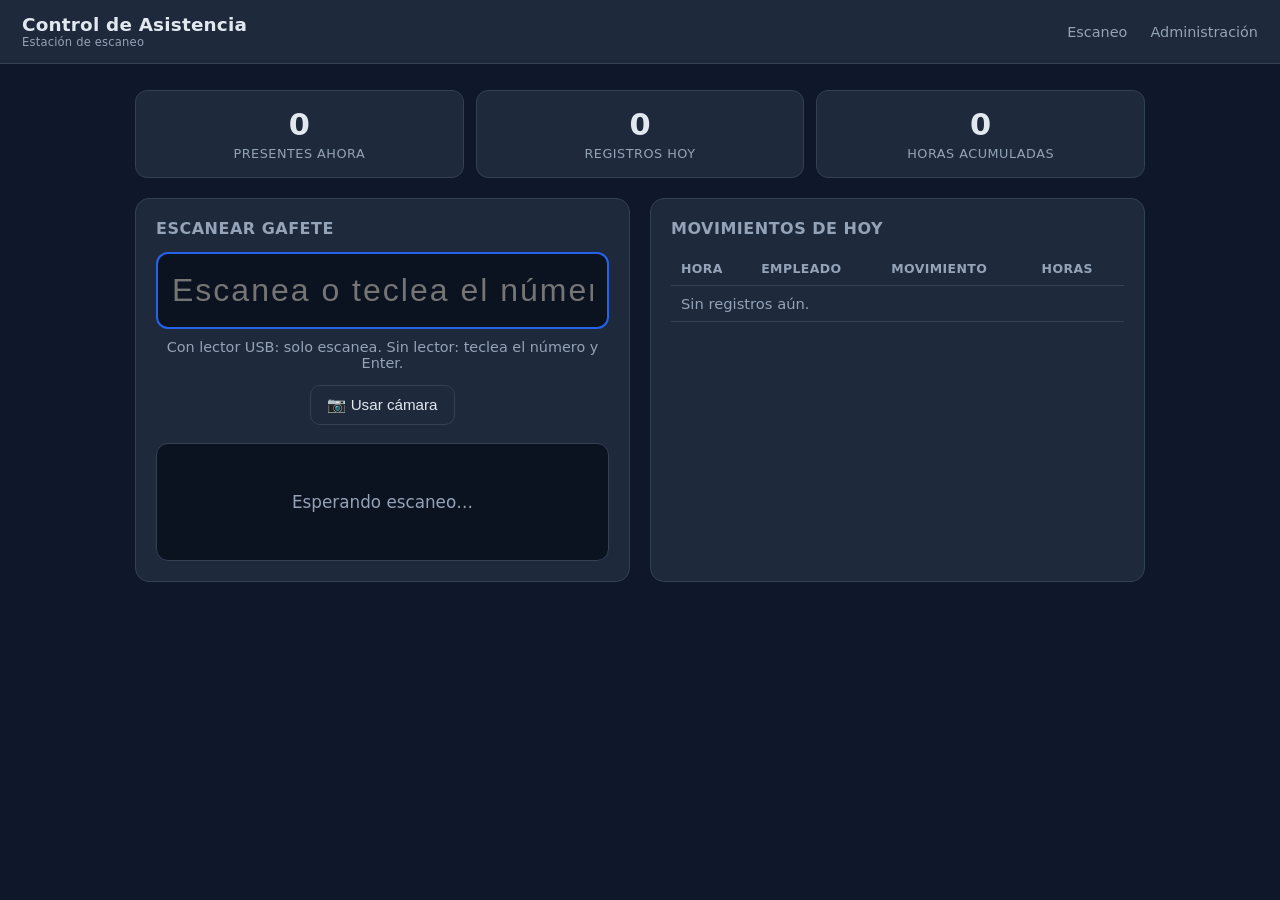
==== static/index.html @ b60ad9a4 "feat: demo control de asistencia por codigo de barras (USB + camara)" ====
<!doctype html>
<html lang="es">
<head>
  <meta charset="utf-8" />
  <meta name="viewport" content="width=device-width, initial-scale=1, maximum-scale=1" />
  <title>Estación de asistencia</title>
  <link rel="stylesheet" href="/static/styles.css" />
</head>
<body>
  <header class="topbar">
    <div class="brand" id="brand">Control de Asistencia<small>Estación de escaneo</small></div>
    <nav>
      <a href="/">Escaneo</a>
      <a href="/admin">Administración</a>
    </nav>
  </header>

  <div class="wrap">
    <div class="stats">
      <div class="stat"><div class="num" id="st-presentes">0</div><div class="lbl">Presentes ahora</div></div>
      <div class="stat"><div class="num" id="st-registros">0</div><div class="lbl">Registros hoy</div></div>
      <div class="stat"><div class="num" id="st-horas">0</div><div class="lbl">Horas acumuladas</div></div>
    </div>

    <div class="grid">
      <div class="card">
        <h2>Escanear gafete</h2>
        <input id="scan" class="scan-input" autocomplete="off" inputmode="numeric"
               placeholder="Escanea o teclea el número" />
        <div class="hint">Con lector USB: solo escanea. Sin lector: teclea el número y Enter.</div>

        <div class="row center" style="margin-top:14px">
          <button class="btn ghost" id="cam-toggle">📷 Usar cámara</button>
        </div>
        <div id="reader"></div>

        <div class="feedback" id="feedback">
          <div class="idle">Esperando escaneo…</div>
        </div>
      </div>

      <div class="card">
        <h2>Movimientos de hoy</h2>
        <div class="tbl-wrap">
          <table>
            <thead><tr><th>Hora</th><th>Empleado</th><th>Movimiento</th><th>Horas</th></tr></thead>
            <tbody id="tbody"><tr><td colspan="4" class="muted">Sin registros aún.</td></tr></tbody>
          </table>
        </div>
      </div>
    </div>
  </div>

  <script src="/static/vendor/html5-qrcode.min.js"></script>
  <script src="/static/app.js"></script>
</body>
</html>
---- static/styles.css ----
:root {
  --bg: #0f172a;
  --panel: #1e293b;
  --panel-2: #334155;
  --text: #e2e8f0;
  --muted: #94a3b8;
  --line: #334155;
  --green: #22c55e;
  --blue: #3b82f6;
  --amber: #f59e0b;
  --red: #ef4444;
  --brand: #2563eb;
}

* { box-sizing: border-box; }

body {
  margin: 0;
  font-family: system-ui, -apple-system, "Segoe UI", Roboto, sans-serif;
  background: var(--bg);
  color: var(--text);
  -webkit-font-smoothing: antialiased;
}

header.topbar {
  display: flex;
  align-items: center;
  justify-content: space-between;
  padding: 14px 22px;
  background: var(--panel);
  border-bottom: 1px solid var(--line);
}
header.topbar .brand { font-size: 1.15rem; font-weight: 700; letter-spacing: .2px; }
header.topbar .brand small { display: block; font-weight: 400; font-size: .72rem; color: var(--muted); }
header.topbar nav a {
  color: var(--muted);
  text-decoration: none;
  margin-left: 18px;
  font-size: .9rem;
}
header.topbar nav a:hover { color: var(--text); }

.wrap { max-width: 1050px; margin: 0 auto; padding: 26px 20px 60px; }

.grid { display: grid; grid-template-columns: 1fr 1fr; gap: 20px; }
@media (max-width: 820px) { .grid { grid-template-columns: 1fr; } }

.card {
  background: var(--panel);
  border: 1px solid var(--line);
  border-radius: 14px;
  padding: 20px;
}
.card h2 { margin: 0 0 14px; font-size: 1rem; color: var(--muted); font-weight: 600; text-transform: uppercase; letter-spacing: .5px; }

/* Estación de escaneo */
.scan-input {
  width: 100%;
  font-size: 2rem;
  text-align: center;
  padding: 18px 14px;
  border-radius: 12px;
  border: 2px solid var(--panel-2);
  background: #0b1220;
  color: var(--text);
  letter-spacing: 2px;
  outline: none;
}
.scan-input:focus { border-color: var(--brand); }
.hint { text-align: center; color: var(--muted); margin-top: 10px; font-size: .9rem; }

.btn {
  display: inline-flex; align-items: center; gap: 8px;
  border: 1px solid var(--panel-2);
  background: var(--panel-2);
  color: var(--text);
  padding: 10px 16px;
  border-radius: 10px;
  cursor: pointer;
  font-size: .95rem;
}
.btn:hover { filter: brightness(1.12); }
.btn.primary { background: var(--brand); border-color: var(--brand); }
.btn.ghost { background: transparent; }
.row { display: flex; gap: 10px; align-items: center; flex-wrap: wrap; }
.center { justify-content: center; }

/* Feedback */
.feedback {
  margin-top: 18px;
  border-radius: 12px;
  padding: 22px;
  text-align: center;
  background: #0b1220;
  border: 1px solid var(--line);
  min-height: 118px;
  display: flex; flex-direction: column; justify-content: center; gap: 4px;
  transition: background .15s, border-color .15s;
}
.feedback.entrada { background: rgba(34,197,94,.14); border-color: var(--green); }
.feedback.salida  { background: rgba(59,130,246,.14); border-color: var(--blue); }
.feedback.dup     { background: rgba(245,158,11,.14); border-color: var(--amber); }
.feedback.err     { background: rgba(239,68,68,.14); border-color: var(--red); }
.feedback .big { font-size: 1.7rem; font-weight: 800; }
.feedback .name { font-size: 1.25rem; font-weight: 600; }
.feedback .sub { color: var(--muted); font-size: .92rem; }
.feedback .idle { color: var(--muted); font-size: 1.05rem; }

/* Cámara */
#reader { margin-top: 14px; border-radius: 12px; overflow: hidden; }
#reader:empty { display: none; }

/* Stats */
.stats { display: grid; grid-template-columns: repeat(3, 1fr); gap: 12px; margin-bottom: 20px; }
.stat { background: var(--panel); border: 1px solid var(--line); border-radius: 12px; padding: 16px; text-align: center; }
.stat .num { font-size: 1.9rem; font-weight: 800; }
.stat .lbl { color: var(--muted); font-size: .8rem; text-transform: uppercase; letter-spacing: .5px; margin-top: 4px; }

/* Tablas */
table { width: 100%; border-collapse: collapse; font-size: .92rem; }
th, td { text-align: left; padding: 9px 10px; border-bottom: 1px solid var(--line); }
th { color: var(--muted); font-weight: 600; font-size: .78rem; text-transform: uppercase; letter-spacing: .4px; }
.tag { display: inline-block; padding: 2px 9px; border-radius: 999px; font-size: .78rem; font-weight: 600; }
.tag.entrada { background: rgba(34,197,94,.18); color: #4ade80; }
.tag.salida  { background: rgba(59,130,246,.18); color: #60a5fa; }
.tbl-wrap { max-height: 360px; overflow: auto; }

input.txt {
  width: 100%; padding: 9px 11px; border-radius: 9px;
  border: 1px solid var(--panel-2); background: #0b1220; color: var(--text);
}
.muted { color: var(--muted); }
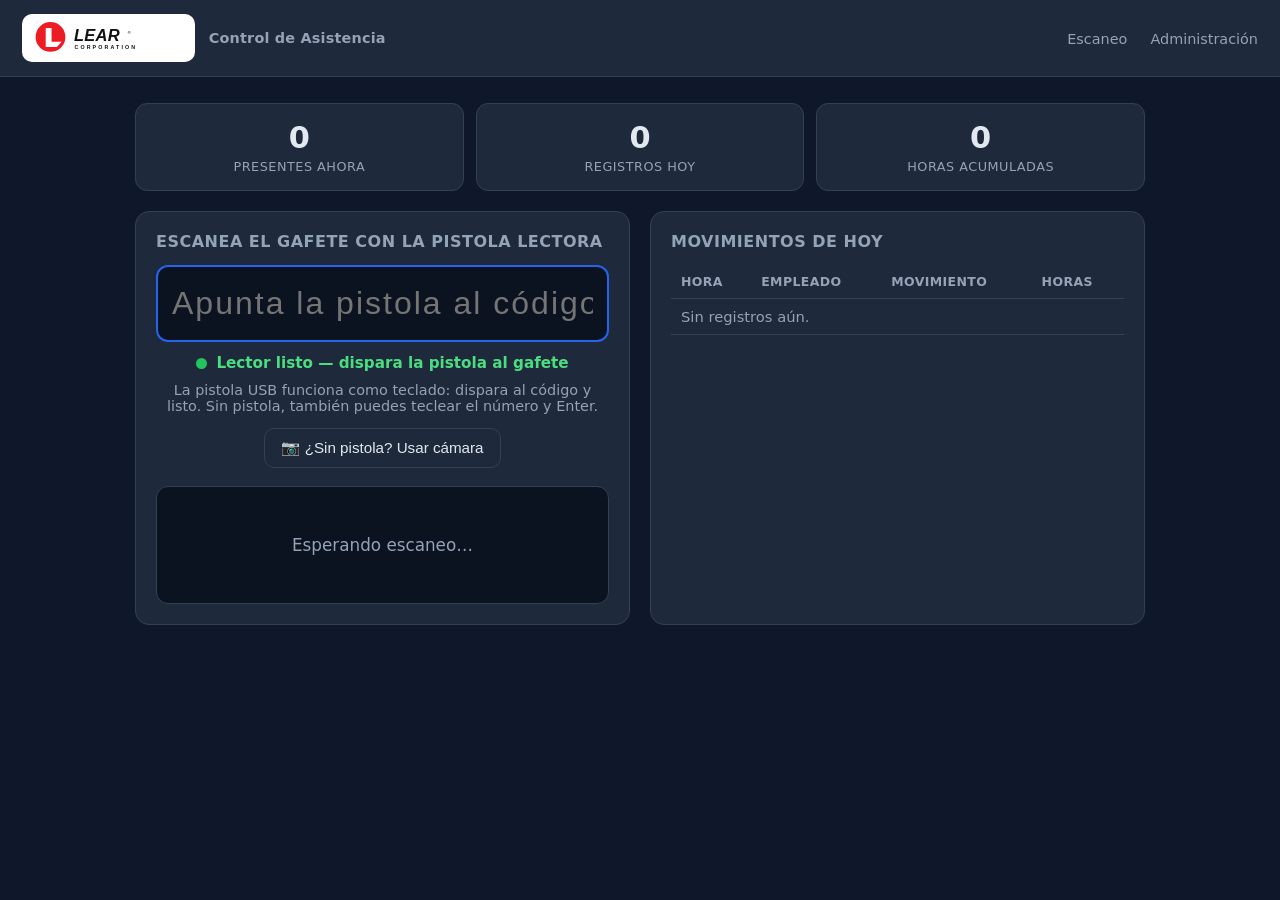
==== commit 75bc7f1f: "feat(branding): logo Lear Corporation (SVG local) + pistola lectora USB como via principal" ====
--- a/static/index.html
+++ b/static/index.html
@@ -8,7 +8,10 @@
 </head>
 <body>
   <header class="topbar">
-    <div class="brand" id="brand">Control de Asistencia<small>Estación de escaneo</small></div>
+    <div class="brand">
+      <span class="logo-chip"><img class="logo" src="/static/logo.svg" alt="Lear Corporation" /></span>
+      <span class="brand-sub">Control de Asistencia</span>
+    </div>
     <nav>
       <a href="/">Escaneo</a>
       <a href="/admin">Administración</a>
@@ -24,13 +27,14 @@
 
     <div class="grid">
       <div class="card">
-        <h2>Escanear gafete</h2>
+        <h2>Escanea el gafete con la pistola lectora</h2>
         <input id="scan" class="scan-input" autocomplete="off" inputmode="numeric"
-               placeholder="Escanea o teclea el número" />
-        <div class="hint">Con lector USB: solo escanea. Sin lector: teclea el número y Enter.</div>
+               placeholder="Apunta la pistola al código de barras…" />
+        <div class="ready off" id="ready"><span class="dot"></span><span id="ready-txt">Toca aquí para activar el lector</span></div>
+        <div class="hint">La pistola USB funciona como teclado: dispara al código y listo. Sin pistola, también puedes teclear el número y Enter.</div>
 
         <div class="row center" style="margin-top:14px">
-          <button class="btn ghost" id="cam-toggle">📷 Usar cámara</button>
+          <button class="btn ghost cam-hint" id="cam-toggle">📷 ¿Sin pistola? Usar cámara</button>
         </div>
         <div id="reader"></div>
 
--- a/static/styles.css
+++ b/static/styles.css
@@ -30,8 +30,10 @@
   background: var(--panel);
   border-bottom: 1px solid var(--line);
 }
-header.topbar .brand { font-size: 1.15rem; font-weight: 700; letter-spacing: .2px; }
-header.topbar .brand small { display: block; font-weight: 400; font-size: .72rem; color: var(--muted); }
+header.topbar .brand { display: flex; align-items: center; gap: 14px; }
+.logo-chip { background: #fff; padding: 7px 12px; border-radius: 10px; display: inline-flex; align-items: center; }
+.logo-chip img.logo { height: 34px; display: block; }
+.brand-sub { font-size: .9rem; color: var(--muted); font-weight: 600; letter-spacing: .2px; }
 header.topbar nav a {
   color: var(--muted);
   text-decoration: none;
@@ -68,6 +70,20 @@
 }
 .scan-input:focus { border-color: var(--brand); }
 .hint { text-align: center; color: var(--muted); margin-top: 10px; font-size: .9rem; }
+
+/* Indicador de pistola lectora USB */
+.ready { display: flex; align-items: center; justify-content: center; gap: 9px; margin-top: 12px; font-size: .95rem; font-weight: 600; }
+.ready .dot { width: 11px; height: 11px; border-radius: 50%; background: var(--muted); }
+.ready.on { color: #4ade80; }
+.ready.on .dot { background: var(--green); animation: pulse 1.6s infinite; }
+.ready.off { color: var(--amber); }
+.ready.off .dot { background: var(--amber); }
+@keyframes pulse {
+  0%   { box-shadow: 0 0 0 0 rgba(34,197,94,.5); }
+  70%  { box-shadow: 0 0 0 10px rgba(34,197,94,0); }
+  100% { box-shadow: 0 0 0 0 rgba(34,197,94,0); }
+}
+.cam-hint { font-size: .82rem; }
 
 .btn {
   display: inline-flex; align-items: center; gap: 8px;
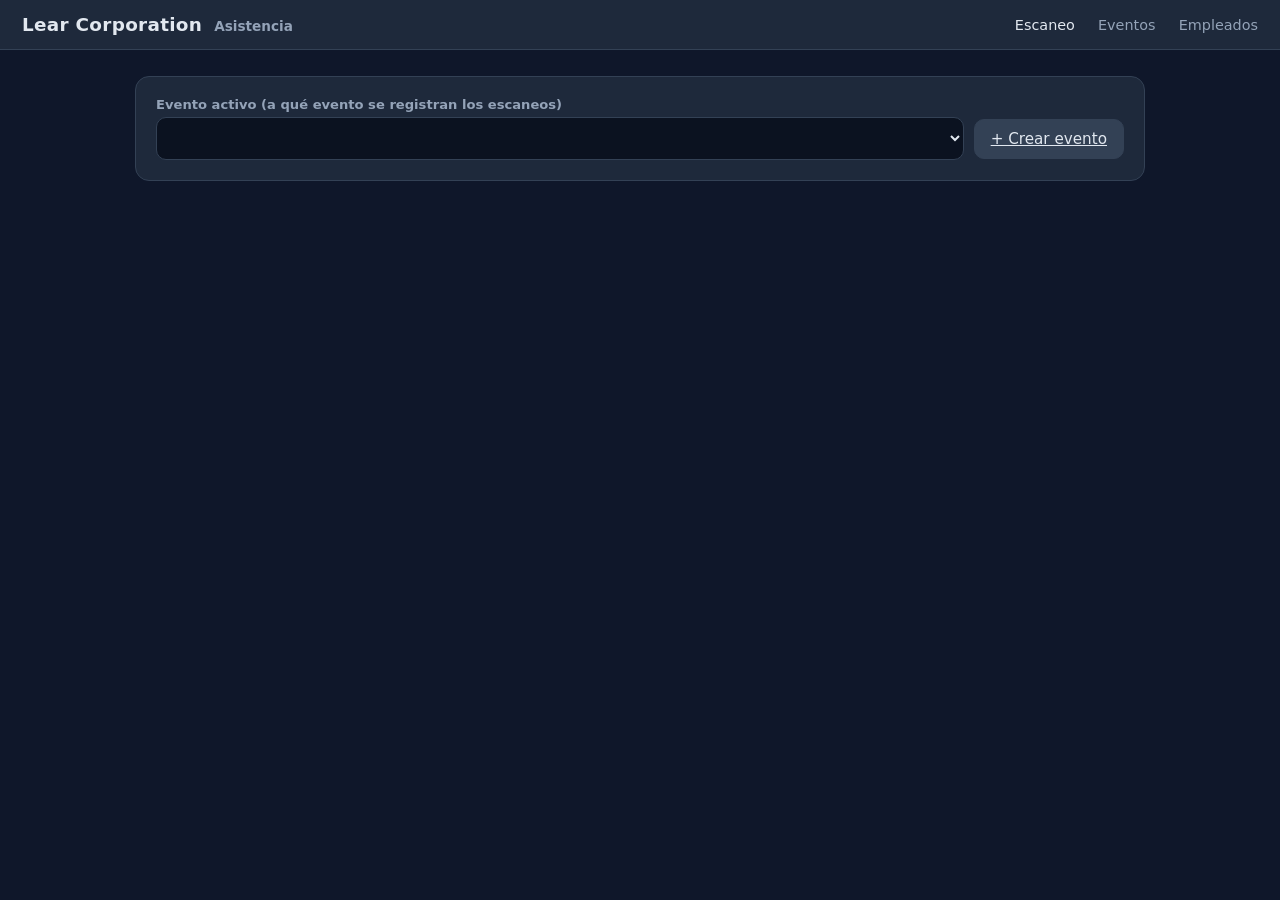
==== commit 7f109c89: "feat(eventos): pase de lista por evento (invitados, presentes/faltan/veces, historico, export) + emp" ====
--- a/static/index.html
+++ b/static/index.html
@@ -8,48 +8,72 @@
 </head>
 <body>
   <header class="topbar">
-    <div class="brand">
-      <span class="logo-chip"><img class="logo" src="/static/logo.svg" alt="Lear Corporation" /></span>
-      <span class="brand-sub">Control de Asistencia</span>
-    </div>
+    <div class="brand"><span class="brand-name" id="brand">Lear Corporation</span><span class="brand-sub">Asistencia</span></div>
     <nav>
-      <a href="/">Escaneo</a>
-      <a href="/admin">Administración</a>
+      <a href="/" class="active">Escaneo</a>
+      <a href="/eventos">Eventos</a>
+      <a href="/empleados">Empleados</a>
     </nav>
   </header>
 
   <div class="wrap">
-    <div class="stats">
-      <div class="stat"><div class="num" id="st-presentes">0</div><div class="lbl">Presentes ahora</div></div>
-      <div class="stat"><div class="num" id="st-registros">0</div><div class="lbl">Registros hoy</div></div>
-      <div class="stat"><div class="num" id="st-horas">0</div><div class="lbl">Horas acumuladas</div></div>
+    <div class="card" style="margin-bottom:20px">
+      <div class="field" style="margin:0">
+        <label>Evento activo (a qué evento se registran los escaneos)</label>
+        <div class="row">
+          <select id="evento-sel" class="select" style="flex:1"></select>
+          <a class="btn" href="/eventos">+ Crear evento</a>
+        </div>
+      </div>
     </div>
 
-    <div class="grid">
-      <div class="card">
-        <h2>Escanea el gafete con la pistola lectora</h2>
-        <input id="scan" class="scan-input" autocomplete="off" inputmode="numeric"
-               placeholder="Apunta la pistola al código de barras…" />
-        <div class="ready off" id="ready"><span class="dot"></span><span id="ready-txt">Toca aquí para activar el lector</span></div>
-        <div class="hint">La pistola USB funciona como teclado: dispara al código y listo. Sin pistola, también puedes teclear el número y Enter.</div>
+    <div id="sin-evento" class="card" style="display:none; text-align:center">
+      <p class="muted" style="margin:8px 0">No hay eventos todavía. Crea uno para empezar a pasar lista.</p>
+      <a class="btn primary" href="/eventos">Crear el primer evento</a>
+    </div>
 
-        <div class="row center" style="margin-top:14px">
-          <button class="btn ghost cam-hint" id="cam-toggle">📷 ¿Sin pistola? Usar cámara</button>
-        </div>
-        <div id="reader"></div>
-
-        <div class="feedback" id="feedback">
-          <div class="idle">Esperando escaneo…</div>
-        </div>
+    <div id="panel" style="display:none">
+      <div class="stats" style="grid-template-columns: repeat(4,1fr)">
+        <div class="stat"><div class="num" id="st-invitados">0</div><div class="lbl">Invitados</div></div>
+        <div class="stat"><div class="num" id="st-presentes" style="color:#4ade80">0</div><div class="lbl">Presentes</div></div>
+        <div class="stat"><div class="num" id="st-ausentes" style="color:#f59e0b">0</div><div class="lbl">Faltan</div></div>
+        <div class="stat"><div class="num" id="st-walkins">0</div><div class="lbl">No invitados</div></div>
       </div>
 
-      <div class="card">
-        <h2>Movimientos de hoy</h2>
-        <div class="tbl-wrap">
-          <table>
-            <thead><tr><th>Hora</th><th>Empleado</th><th>Movimiento</th><th>Horas</th></tr></thead>
-            <tbody id="tbody"><tr><td colspan="4" class="muted">Sin registros aún.</td></tr></tbody>
-          </table>
+      <div class="grid">
+        <div class="card">
+          <h2>Escanea el gafete con la pistola lectora</h2>
+          <input id="scan" class="scan-input" autocomplete="off" inputmode="numeric"
+                 placeholder="Apunta la pistola al código de barras…" />
+          <div class="ready off" id="ready"><span class="dot"></span><span id="ready-txt">Toca aquí para activar el lector</span></div>
+          <div class="hint">La pistola USB funciona como teclado: dispara al código y listo. Sin pistola, teclea el número y Enter.</div>
+
+          <div class="row center" style="margin-top:14px">
+            <button class="btn ghost cam-hint" id="cam-toggle">📷 ¿Sin pistola? Usar cámara</button>
+          </div>
+          <div id="reader"></div>
+
+          <div class="feedback" id="feedback">
+            <div class="idle">Esperando escaneo…</div>
+          </div>
+        </div>
+
+        <div class="card">
+          <h2>Pase de lista en vivo</h2>
+          <div class="roster">
+            <div>
+              <h3>✓ Presentes (<span id="c-pres">0</span>)</h3>
+              <div class="rlist" id="lista-pres"></div>
+            </div>
+            <div>
+              <h3>Faltan (<span id="c-falt">0</span>)</h3>
+              <div class="rlist" id="lista-falt"></div>
+            </div>
+          </div>
+          <div id="walk-wrap" style="margin-top:14px; display:none">
+            <h3 style="font-size:.8rem;text-transform:uppercase;letter-spacing:.5px;color:var(--muted)">Asistieron sin estar invitados (<span id="c-walk">0</span>)</h3>
+            <div class="rlist" id="lista-walk"></div>
+          </div>
         </div>
       </div>
     </div>
--- a/static/styles.css
+++ b/static/styles.css
@@ -30,10 +30,10 @@
   background: var(--panel);
   border-bottom: 1px solid var(--line);
 }
-header.topbar .brand { display: flex; align-items: center; gap: 14px; }
-.logo-chip { background: #fff; padding: 7px 12px; border-radius: 10px; display: inline-flex; align-items: center; }
-.logo-chip img.logo { height: 34px; display: block; }
-.brand-sub { font-size: .9rem; color: var(--muted); font-weight: 600; letter-spacing: .2px; }
+header.topbar .brand { display: flex; align-items: baseline; gap: 12px; }
+.brand-name { font-size: 1.15rem; font-weight: 800; letter-spacing: .3px; }
+.brand-sub { font-size: .85rem; color: var(--muted); font-weight: 600; }
+header.topbar nav a.active { color: var(--text); }
 header.topbar nav a {
   color: var(--muted);
   text-decoration: none;
@@ -123,8 +123,9 @@
 .feedback .idle { color: var(--muted); font-size: 1.05rem; }
 
 /* Cámara */
-#reader { margin-top: 14px; border-radius: 12px; overflow: hidden; }
-#reader:empty { display: none; }
+#reader { display: none; width: 100%; max-width: 420px; margin: 14px auto 0; border-radius: 12px; overflow: hidden; background: #000; }
+#reader video { width: 100% !important; height: auto !important; display: block; border-radius: 12px; }
+#reader img { display: none; }  /* oculta el ícono de "info" que mete la librería */
 
 /* Stats */
 .stats { display: grid; grid-template-columns: repeat(3, 1fr); gap: 12px; margin-bottom: 20px; }
@@ -146,3 +147,57 @@
   border: 1px solid var(--panel-2); background: #0b1220; color: var(--text);
 }
 .muted { color: var(--muted); }
+
+/* ---- Componentes de eventos ---- */
+.select, select.select {
+  width: 100%; padding: 11px 12px; border-radius: 10px; font-size: 1rem;
+  border: 1px solid var(--panel-2); background: #0b1220; color: var(--text);
+}
+textarea.txt { width: 100%; min-height: 70px; resize: vertical; padding: 9px 11px;
+  border-radius: 9px; border: 1px solid var(--panel-2); background: #0b1220; color: var(--text); font-family: inherit; }
+
+.field { margin-bottom: 12px; }
+.field label { display: block; font-size: .82rem; color: var(--muted); margin-bottom: 5px; font-weight: 600; }
+.two { display: grid; grid-template-columns: 1fr 1fr; gap: 12px; }
+
+.btn.danger { background: transparent; border-color: var(--red); color: #fca5a5; }
+.btn.danger:hover { background: rgba(239,68,68,.15); }
+.btn.sm { padding: 6px 11px; font-size: .85rem; }
+.iconbtn { background: transparent; border: none; color: var(--muted); cursor: pointer; font-size: 1rem; padding: 4px 7px; border-radius: 7px; }
+.iconbtn:hover { background: var(--panel-2); color: var(--red); }
+
+/* Lista de selección de invitados (checklist) */
+.checklist { max-height: 260px; overflow: auto; border: 1px solid var(--line); border-radius: 10px; padding: 6px; }
+.checkrow { display: flex; align-items: center; gap: 10px; padding: 8px 10px; border-radius: 8px; cursor: pointer; }
+.checkrow:hover { background: var(--panel-2); }
+.checkrow input { width: 18px; height: 18px; accent-color: var(--brand); }
+.checkrow .nm { font-weight: 600; }
+.checkrow .ar { color: var(--muted); font-size: .82rem; margin-left: auto; }
+
+/* Roster en vivo (presentes / faltan) */
+.roster { display: grid; grid-template-columns: 1fr 1fr; gap: 14px; }
+@media (max-width: 720px) { .roster { grid-template-columns: 1fr; } }
+.roster h3 { margin: 0 0 8px; font-size: .8rem; text-transform: uppercase; letter-spacing: .5px; color: var(--muted); }
+.rlist { max-height: 340px; overflow: auto; display: flex; flex-direction: column; gap: 6px; }
+.person { display: flex; align-items: center; gap: 10px; padding: 8px 11px; border-radius: 9px; background: #0b1220; border: 1px solid var(--line); }
+.person.pres { border-color: rgba(34,197,94,.4); }
+.person .nm { font-weight: 600; }
+.person .meta { margin-left: auto; font-size: .8rem; color: var(--muted); }
+.person .veces { background: rgba(34,197,94,.18); color: #4ade80; border-radius: 999px; padding: 1px 9px; font-size: .78rem; font-weight: 700; }
+
+/* Tarjetas de eventos (histórico) */
+.evcard { display: flex; align-items: center; gap: 14px; padding: 14px 16px; border: 1px solid var(--line);
+  border-radius: 12px; background: var(--panel); margin-bottom: 10px; }
+.evcard .info { flex: 1; min-width: 0; }
+.evcard .info .t { font-weight: 700; font-size: 1.05rem; }
+.evcard .info .d { color: var(--muted); font-size: .85rem; margin-top: 2px; }
+.evcard .nums { display: flex; gap: 16px; text-align: center; }
+.evcard .nums .n { font-weight: 800; font-size: 1.2rem; }
+.evcard .nums .l { font-size: .7rem; color: var(--muted); text-transform: uppercase; }
+.pill { display: inline-block; background: var(--panel-2); color: var(--text); border-radius: 999px; padding: 2px 10px; font-size: .74rem; font-weight: 600; }
+
+.modal-back { position: fixed; inset: 0; background: rgba(0,0,0,.6); display: none; align-items: flex-start; justify-content: center; padding: 30px 16px; overflow: auto; z-index: 50; }
+.modal-back.open { display: flex; }
+.modal { background: var(--panel); border: 1px solid var(--line); border-radius: 14px; padding: 22px; width: 100%; max-width: 720px; }
+.modal h2 { margin-top: 0; }
+.close-x { float: right; }
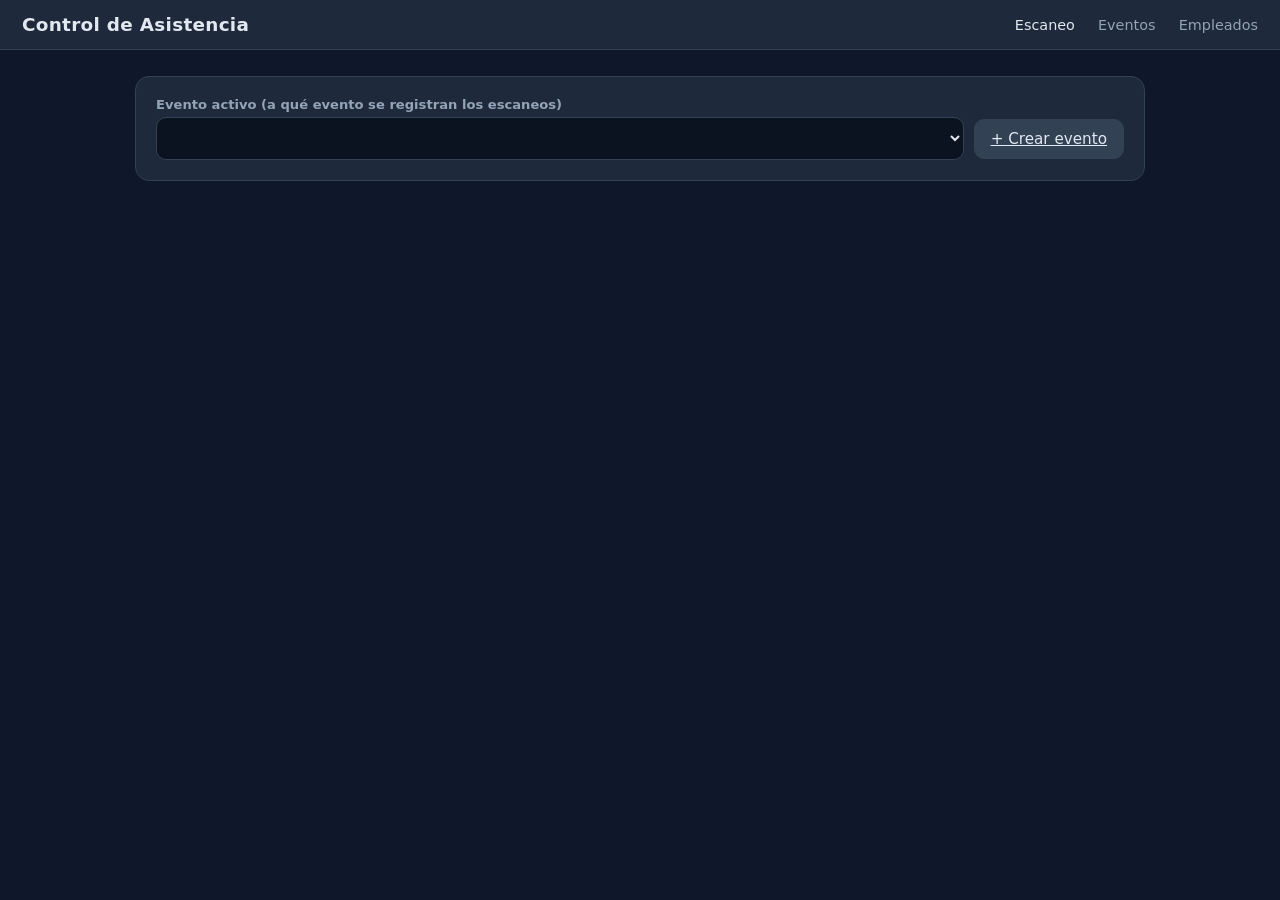
==== commit 6fcf64c4: "chore(ui): quita 'Lear Corporation' del header (titulo neutro)" ====
--- a/static/index.html
+++ b/static/index.html
@@ -8,7 +8,7 @@
 </head>
 <body>
   <header class="topbar">
-    <div class="brand"><span class="brand-name" id="brand">Lear Corporation</span><span class="brand-sub">Asistencia</span></div>
+    <div class="brand"><span class="brand-name">Control de Asistencia</span></div>
     <nav>
       <a href="/" class="active">Escaneo</a>
       <a href="/eventos">Eventos</a>
